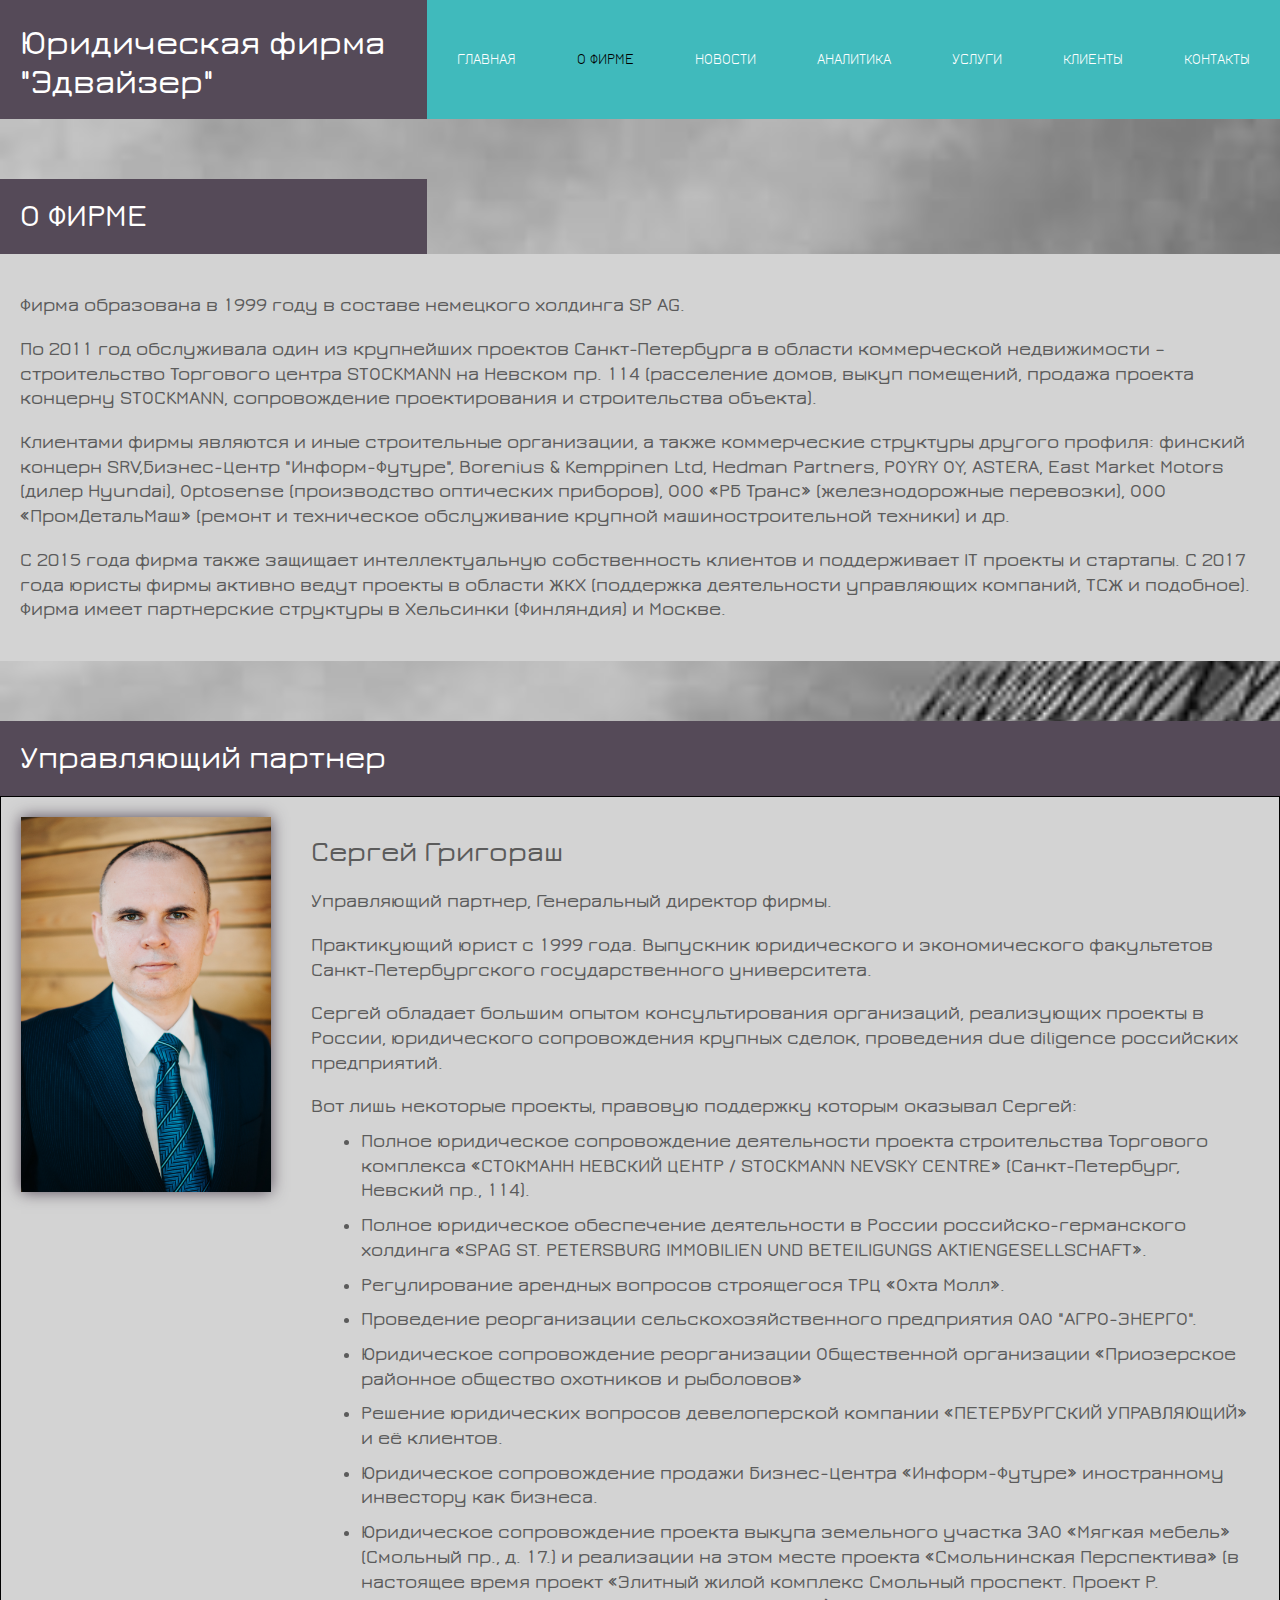
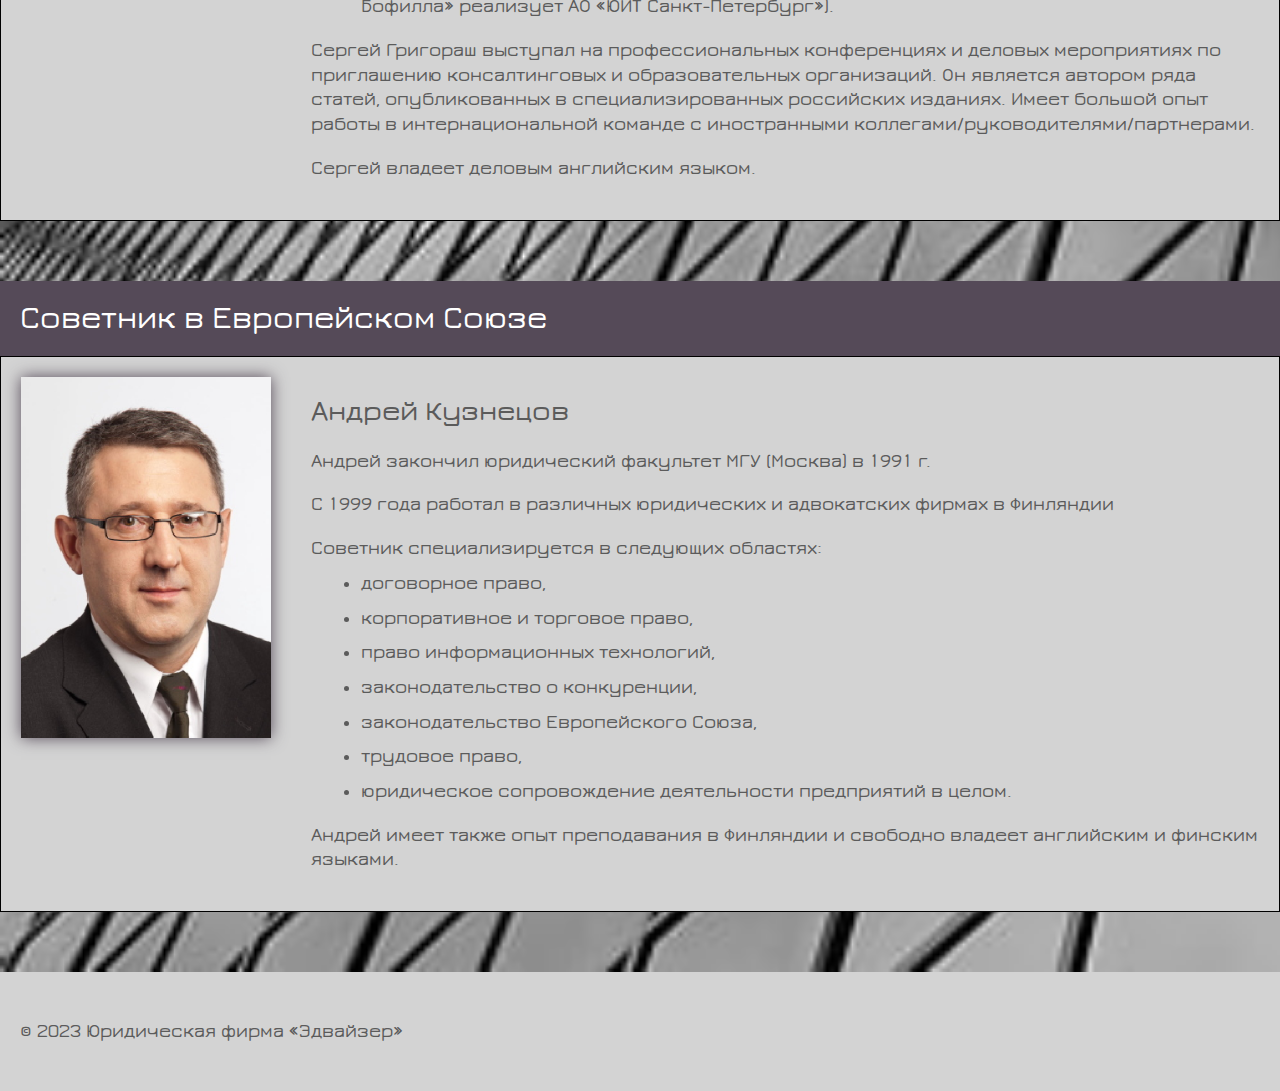
==== about.html @ c6530cea "Сверстал About.html" ====
<!DOCTYPE html>
<html lang="ru">

<head>
  <meta charset="UTF-8">
  <meta http-equiv="X-UA-Compatible" content="IE=edge">
  <meta name="viewport" content="width=device-width, initial-scale=1.0">
  <link rel="stylesheet" href="./styles/normalize.css">
  <link rel="stylesheet" href="./styles/styles.css">
  <title>About</title>
</head>

<body class="page">

  <header class="header">
    <h1 class="header__title">Юридическая фирма "Эдвайзер"</h1>
    <nav class="nav">
      <a href="./index.html" class="nav__title">главная</a>
      <a href="#" class="nav__title  nav__title_active">о фирме</a>
      <a href="#" class="nav__title">новости</a>
      <a href="#" class="nav__title">аналитика</a>
      <a href="#" class="nav__title">услуги</a>
      <a href="#" class="nav__title">клиенты</a>
      <a href="#" class="nav__title">контакты</a>
    </nav>
  </header>

  <!-- ОСНОВНОЕ -->
  <main class="content content__about-firm">
    <section class="block">
      <h2 class="block__title block__title_about-firm">О ФИРМЕ</h2>
      <article class="block__text">
        <p> Фирма образована в 1999 году в составе немецкого
          холдинга SP AG.
        </p>
        <p>
          По 2011 год обслуживала один из крупнейших проектов Санкт-Петербурга в области коммерческой недвижимости –
          строительство Торгового центра STOCKMANN на Невском пр. 114 (расселение домов, выкуп помещений, продажа
          проекта концерну STOCKMANN, сопровождение проектирования и строительства объекта).
        </p>
        <p>
          Клиентами фирмы являются и иные строительные
          организации, а также коммерческие структуры другого профиля: финский концерн SRV,Бизнес-Центр
          "Информ-Футуре", Borenius & Kemppinen Ltd, Hedman Partners, POYRY OY, ASTERA, East Market Motors (дилер
          Hyundai), Optosense (производство оптических приборов), ООО «РБ Транс» (железнодорожные перевозки), ООО
          «ПромДетальМаш» (ремонт и техническое обслуживание крупной машиностроительной техники) и др.
        </p>
        <p>
          С 2015 года фирма также защищает интеллектуальную
          собственность клиентов и поддерживает IT проекты и стартапы.
          С 2017 года юристы фирмы активно ведут проекты в области ЖКХ (поддержка деятельности управляющих компаний,
          ТСЖ и подобное).
          Фирма имеет партнерские структуры в Хельсинки (Финляндия) и Москве.
        </p>
      </article>
    </section>

    <!-- ГРИГОРАШ -->
    <section class="block">
      <h2 class="block__title">Управляющий партнер</h2>
      <div class="block__description">
        <div class="block__photo-place">
          <img class="block__photo" src="./images/Grigorash-portrait.jpg" alt="Портрет Григораш">
        </div>
        <article class="block__text">
          <h2>Сергей Григораш</h2>
          <p>Управляющий партнер, Генеральный директор фирмы.</p>
          <p>Практикующий юрист с 1999 года. Выпускник юридического и экономического факультетов Санкт-Петербургского
            государственного университета.</p>
          <p>Сергей обладает большим опытом консультирования организаций, реализующих проекты в России, юридического
            сопровождения крупных сделок, проведения due diligence российских предприятий.</p>
          <ul><span class="block__list_header">Вот лишь некоторые проекты, правовую поддержку которым оказывал
              Сергей:</span>
            <li class="block__list">Полное юридическое сопровождение деятельности проекта строительства Торгового
              комплекса «СТОКМАНН
              НЕВСКИЙ ЦЕНТР / STOCKMANN NEVSKY CENTRE» (Санкт-Петербург, Невский пр., 114).</li>
            <li class="block__list">Полное юридическое обеспечение деятельности в России российско-германского холдинга
              «SPAG ST. PETERSBURG
              IMMOBILIEN UND BETEILIGUNGS AKTIENGESELLSСHAFT».</li>
            <li class="block__list">Регулирование арендных вопросов строящегося ТРЦ «Охта Молл».</li>
            <li class="block__list">Проведение реорганизации сельскохозяйственного предприятия ОАО "АГРО-ЭНЕРГО".</li>
            <li class="block__list">Юридическое сопровождение реорганизации Общественной организации «Приозерское
              районное общество
              охотников и рыболовов»</li>
            <li class="block__list">Решение юридических вопросов девелоперской компании «ПЕТЕРБУРГСКИЙ УПРАВЛЯЮЩИЙ» и её
              клиентов.</li>
            <li class="block__list">Юридическое сопровождение продажи Бизнес-Центра «Информ-Футуре» иностранному
              инвестору как бизнеса.</li>
            <li class="block__list">Юридическое сопровождение проекта выкупа земельного участка ЗАО «Мягкая мебель»
              (Смольный пр., д. 17.) и
              реализации на этом месте проекта «Смольнинская Перспектива» (в настоящее время проект «Элитный жилой
              комплекс Смольный проспект. Проект Р. Бофилла» реализует АО «ЮИТ Санкт-Петербург»).</li>
          </ul>
          <p>Сергей Григораш выступал на профессиональных конференциях и деловых мероприятиях по приглашению
            консалтинговых и образовательных организаций. Он является автором ряда статей, опубликованных в
            специализированных российских изданиях. Имеет большой опыт работы в интернациональной команде с иностранными
            коллегами/руководителями/партнерами.</p>
          <p>Сергей владеет деловым английским языком.</p>
        </article>
      </div>
    </section>

    <!-- КУЗНЕЦОВ -->
    <section class="block">
      <h2 class="block__title">Советник в Европейском Союзе</h2>
      <div class="block__description">
        <div class="block__photo-place">
          <img class="block__photo" src="./images/Kuznetsov-portrait.png" alt="Портрет Кузнецов">
        </div>
        <article class="block__text">
          <h2>Андрей Кузнецов</h2>
          <p>Андрей закончил юридический факультет МГУ (Москва) в 1991 г.</p>
          <p>C 1999 года работал в различных юридических и адвокатских фирмах в Финляндии</p>
          <ul><span class="block__list_header">Советник специализируется в
              следующих областях:</span>
            <li class="block__list">договорное право,</li>
            <li class="block__list">корпоративное и торговое право,</li>
            <li class="block__list">право информационных технологий,</li>
            <li class="block__list">законодательство о конкуренции,</li>
            <li class="block__list">законодательство Европейского Союза,</li>
            <li class="block__list">трудовое право,</li>
            <li class="block__list">юридическое сопровождение деятельности предприятий в целом.</li>
          </ul>
          <p>Андрей имеет также опыт преподавания в Финляндии и свободно владеет английским и финским языками.</p>
        </article>
      </div>
    </section>

  </main>



  <!-- ПОДВАЛ -->
  <footer class="footer">
    <p class="card__text card_theme_grey">​​© 2023 Юридическая фирма «Эдвайзер»</p>
  </footer>

</body>

</html>
---- styles/styles.css ----
/* ШРИФТЫ */

@font-face {
  src: url(../fonts/JuraBold.woff);
  font-family: 'Jura Bold';
  font-style: bold;
}
@font-face {
  src: url(../fonts/JuraLight.woff);
  font-family: 'Jura Light';
  font-style: light;
}
@font-face {
  src: url(../fonts/JuraMedium.woff);
  font-family: 'Jura Medium';
  font-weight: medium;
}

@font-face {
  src: url(../fonts/JuraRegular.woff);
  font-family: 'Jura';
}

/* ОБЩИЕ */
.page {
  min-width: 1100px;
  max-width: 1600px;
  height: 100%;
  margin: 0 auto;
  display: flex;
  flex-direction: column;
  font-family: 'Jura Bold', Arial, Helvetica, sans-serif;
  font-size: 15px;
}

/* ЗАГОЛОВОК */
.header {
  min-height: 119px;
  background-color: rgb(85, 74, 88);
  display: flex;
}

.header__title {
  width: 33.33%;
  height: 71px;
  line-height: 1.1em;
  font-size: 35px;
  color: rgb(255, 255, 255);
  font-weight: 100;
  margin: auto;
  box-sizing: border-box;
  padding-left: 20px;
}

/* МЕНЮ */
.nav {
  width: 66.67%;
  height: 119px;
  background-color: rgb(64, 186, 188);
  display: flex;
  justify-content: space-between;
  box-sizing: border-box;

}

.nav__title {
  text-decoration: none;
  font-family: jura, sans-serif;
  line-height: 20px;
  color: rgb(255, 255, 255);
  text-transform: uppercase;
  margin: auto;
  transition: transform .2s linear;
}

.nav__title:hover {
  transform: scale(1.2);
}

.nav__title_active {
  color: black;
}

/* ОСНОВНОЕ */
.content {
  /* min-height: 300px; */
  background-image: url(../images/building.jpg);
  background-repeat: no-repeat;
  background-size: cover;
  margin: 0;
  display: flex;
  padding-bottom: 60px;
}

.content__about-firm {
  flex-direction: column;
}

.block {
  width: 100%;
  display: flex;
  flex-direction: column;
  margin-top: 60px;
}

.block__title {
  line-height: 1.1em;
  font-size: 32px;
  color: rgb(255, 255, 255);
  font-weight: 100;
  padding: 20px 20px;
  margin: 0;
  background-color: rgb(85, 74, 88);
}

.block__title_about-firm {
  width: 33.33%;
  box-sizing: border-box;
}

.block__text {
  background-color: lightgray;
  color: rgb(91, 91, 91);
  line-height: 1.3em;
  font-size: 19px;
  font-weight: 100;
  padding: 20px;
  margin: 0;
}

.block__description {
  display: flex;
  border: 1px solid #000;
  background-color: lightgray;
}

.block__photo-place {
  align-self: flex-start;
  margin: 20px;
}

.block__photo {
  width: 250px;
  box-shadow: 0 0 15px 0 rgb(85 74 88);
}

.block__list_header {
  margin: -40px;
}

.block__list {
  margin: 10px;
}

/*************/

/* .firm-description {
  box-sizing: content-box;
}

.subtitle {
  min-height: 119px;
  background-color: rgb(85, 74, 88);
  display: flex;
}

.subtitle__text {
  width: 30%;
  height: 71px;
  line-height: 1.1em;
  font-size: 35px;
  color: rgb(255, 255, 255);
  font-weight: 100;
  padding-left: 20px;
  margin: auto;
} */

.cards {
  list-style: none;
  margin: 0;
  padding: 60px 0 0;
  display: flex;
  flex-wrap: wrap;
  width: 100%;
}

.card {
  margin: 0;
  width: 33.33%;
  height: 350px;
  box-sizing: border-box;
  display: flex;
  flex-direction: column;
}

.card__title {
  height: 20%;
  line-height: 1.1em;
  font-size: 32px;
  color: rgb(255, 255, 255);
  font-weight: 100;
  padding: 20px 20px 0;
  margin: 0;
}

.card__text {
  height: 70%;
  line-height: 1.3em;
  font-size: 19px;
  color: rgb(255, 255, 255);
  font-weight: 100;
  padding: 20px;
  margin: 0;
}

.card__text_type_description {
  line-height: 1.3em;
  font-size: 19px;
  color: rgb(255, 255, 255);
  font-weight: 100;
  padding: 20px;
  margin: 0;
  box-sizing: content-box;
}

.card_theme_dark-grey {
  background-color: rgb(85, 74, 88);
}

.card_theme_grey {
  background-color: lightgray;
  color: rgb(91, 91, 91);
}

.card_theme_light-blue {
  background-color: rgb(64, 186, 188);
}

.card_theme_white {
  background-color: white;
  color: rgb(64, 186, 188);
  }

.card__text_theme_white {
  color: rgb(91, 91, 91);
}

.card_type_header {
  height: 76px;
}

.card__links {
  height: 10%;
  display: flex;
  flex-direction: row-reverse;
  padding: 10px 20px;
}

.card__link {
  text-decoration: none;
  line-height: 20px;
  color: rgb(64, 186, 188);
  text-transform: uppercase;
  transition: transform .2s linear;
}

.card__link:hover {
  transform: scale(1.2);
}

.footer {
  min-height: 119px;
  background-color: lightgray;
  display: flex;
  flex-direction: column;
  justify-content: center;
 }
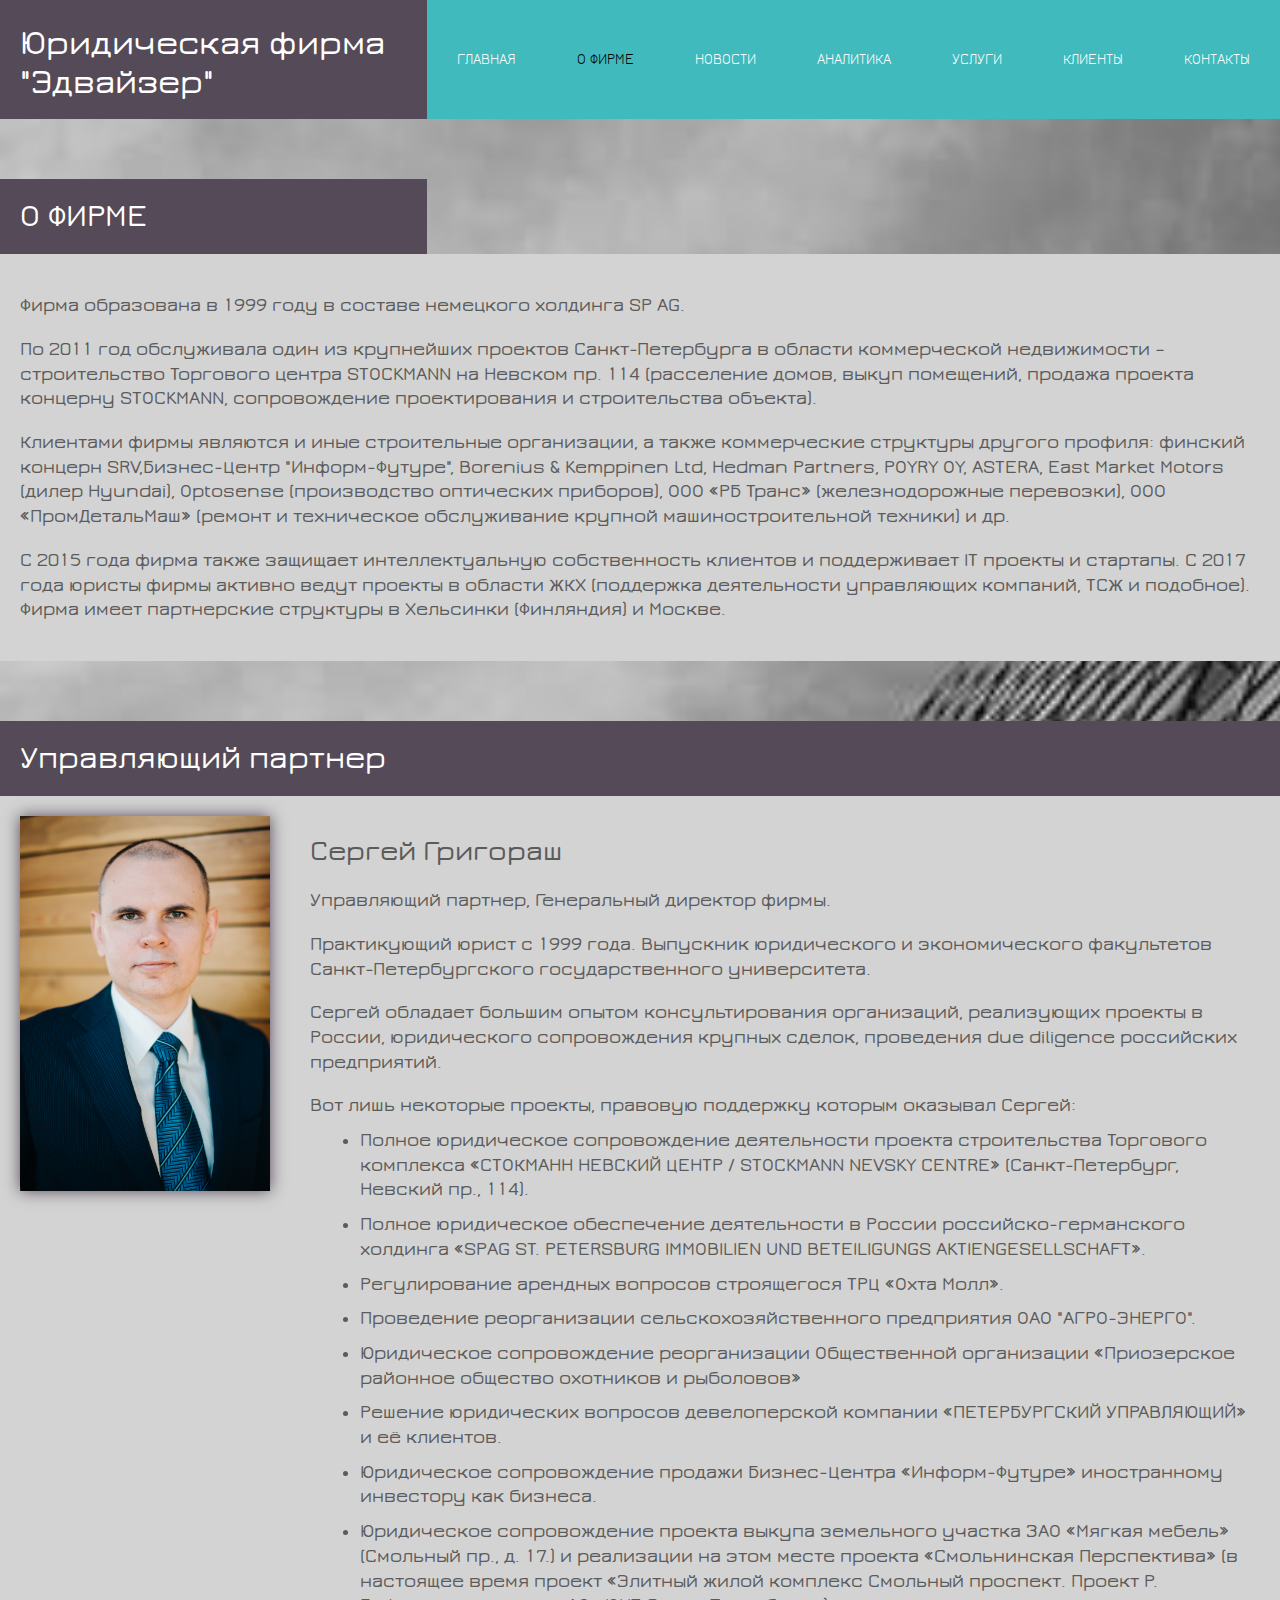
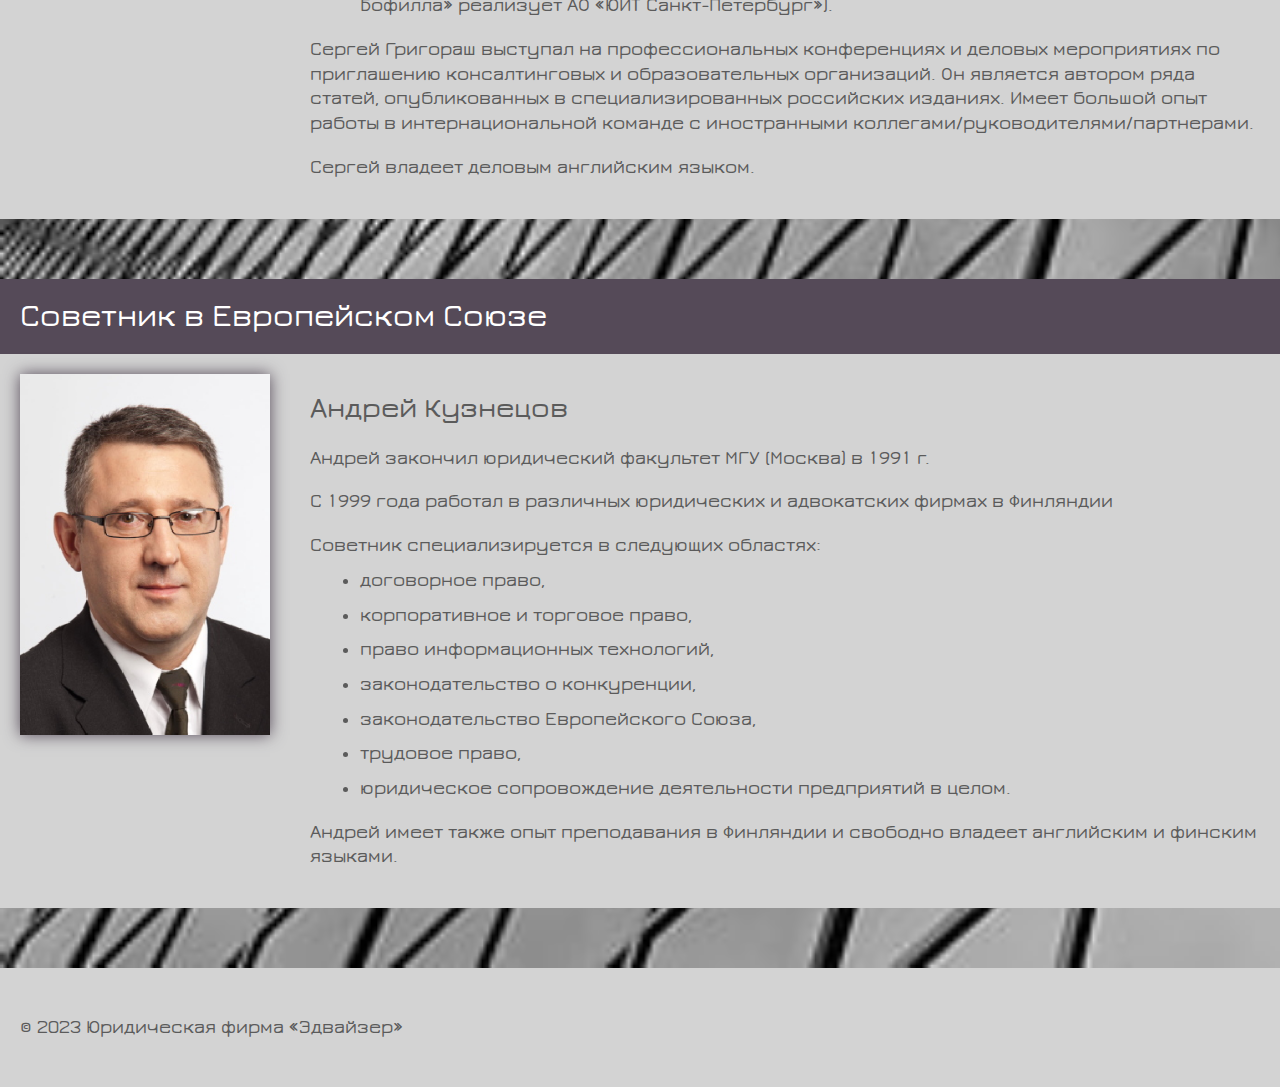
==== commit 54a48b38: "Arsen's check 3" ====
--- a/about.html
+++ b/about.html
@@ -128,7 +128,7 @@
 
   </main>
 
-
+<!-- ARSEN'S CHECK 3 -->
 
   <!-- ПОДВАЛ -->
   <footer class="footer">
--- a/styles/styles.css
+++ b/styles/styles.css
@@ -38,6 +38,8 @@
   min-height: 119px;
   background-color: rgb(85, 74, 88);
   display: flex;
+  position: sticky;
+  top: 0;
 }
 
 .header__title {
@@ -130,7 +132,6 @@
 
 .block__description {
   display: flex;
-  border: 1px solid #000;
   background-color: lightgray;
 }
 
@@ -274,4 +275,9 @@
   display: flex;
   flex-direction: column;
   justify-content: center;
+ }
+
+ .check {
+  margin: 0;
+  padding: 0;
  }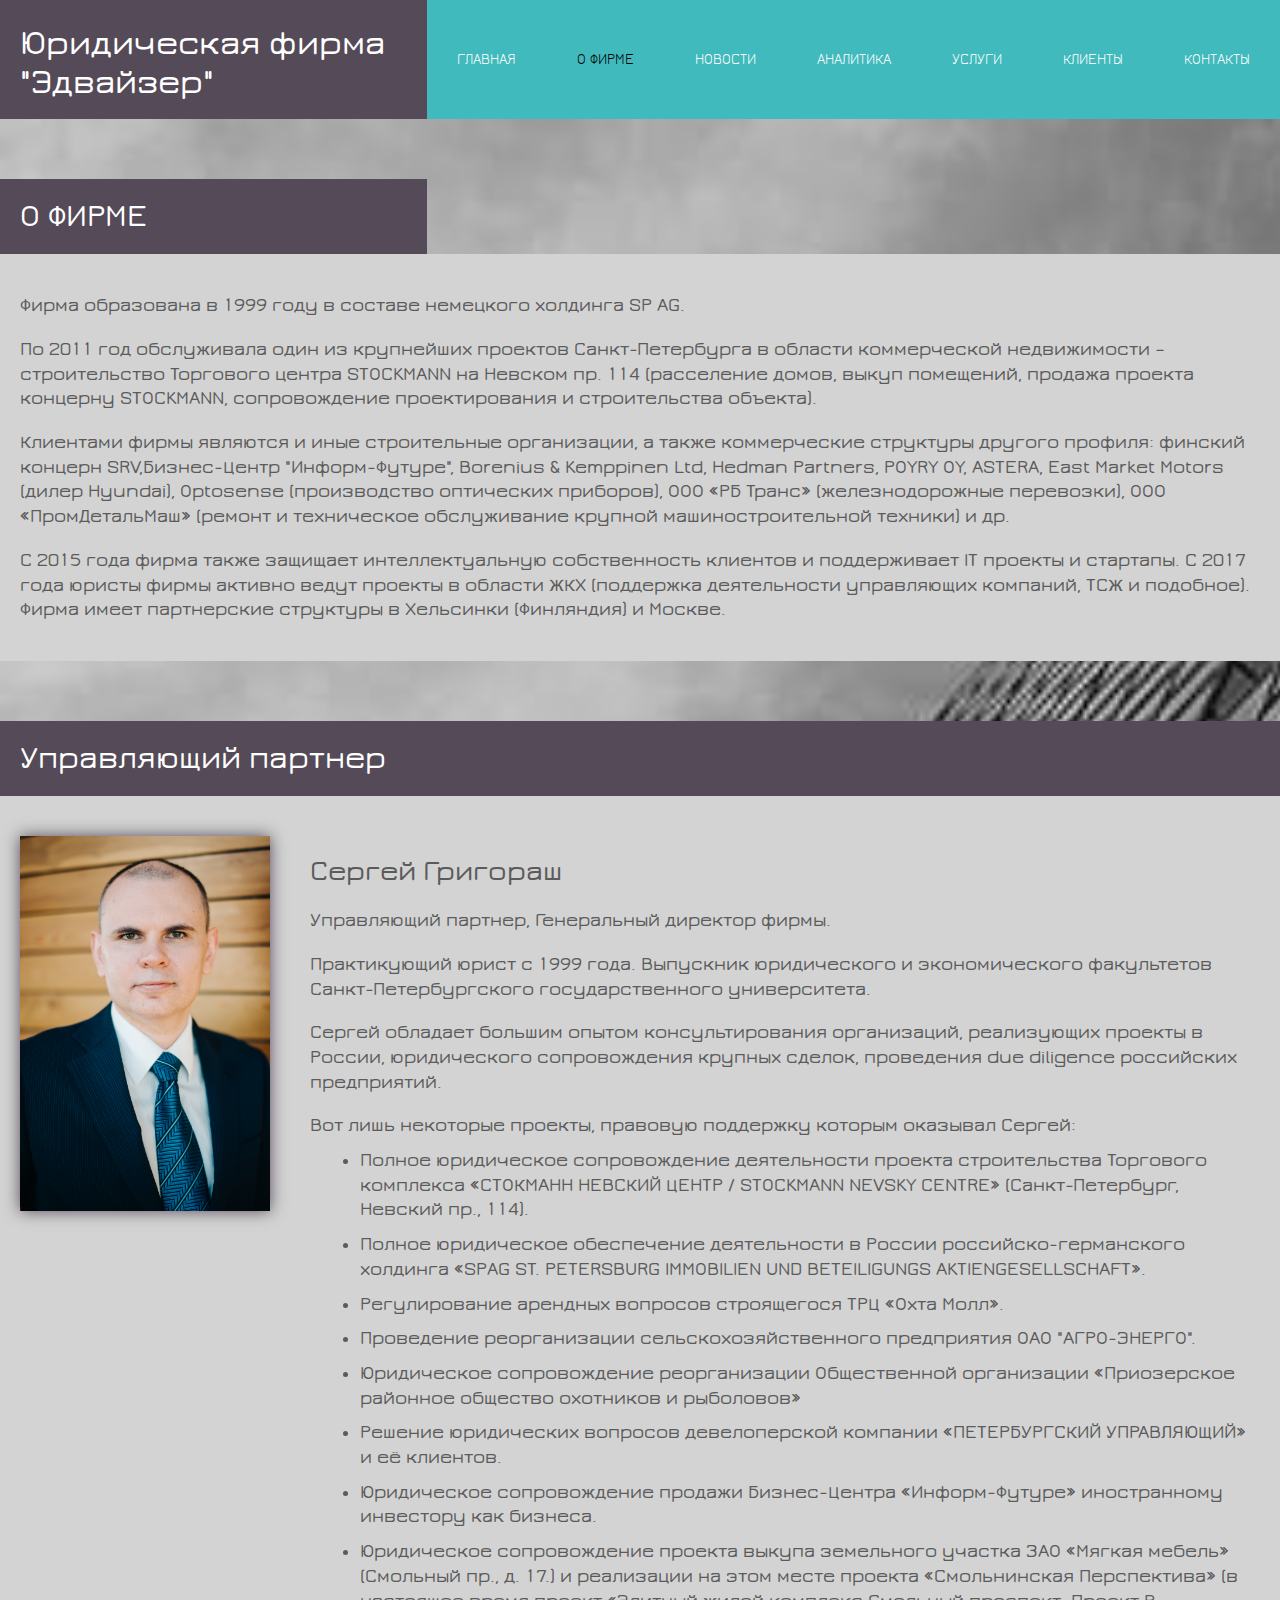
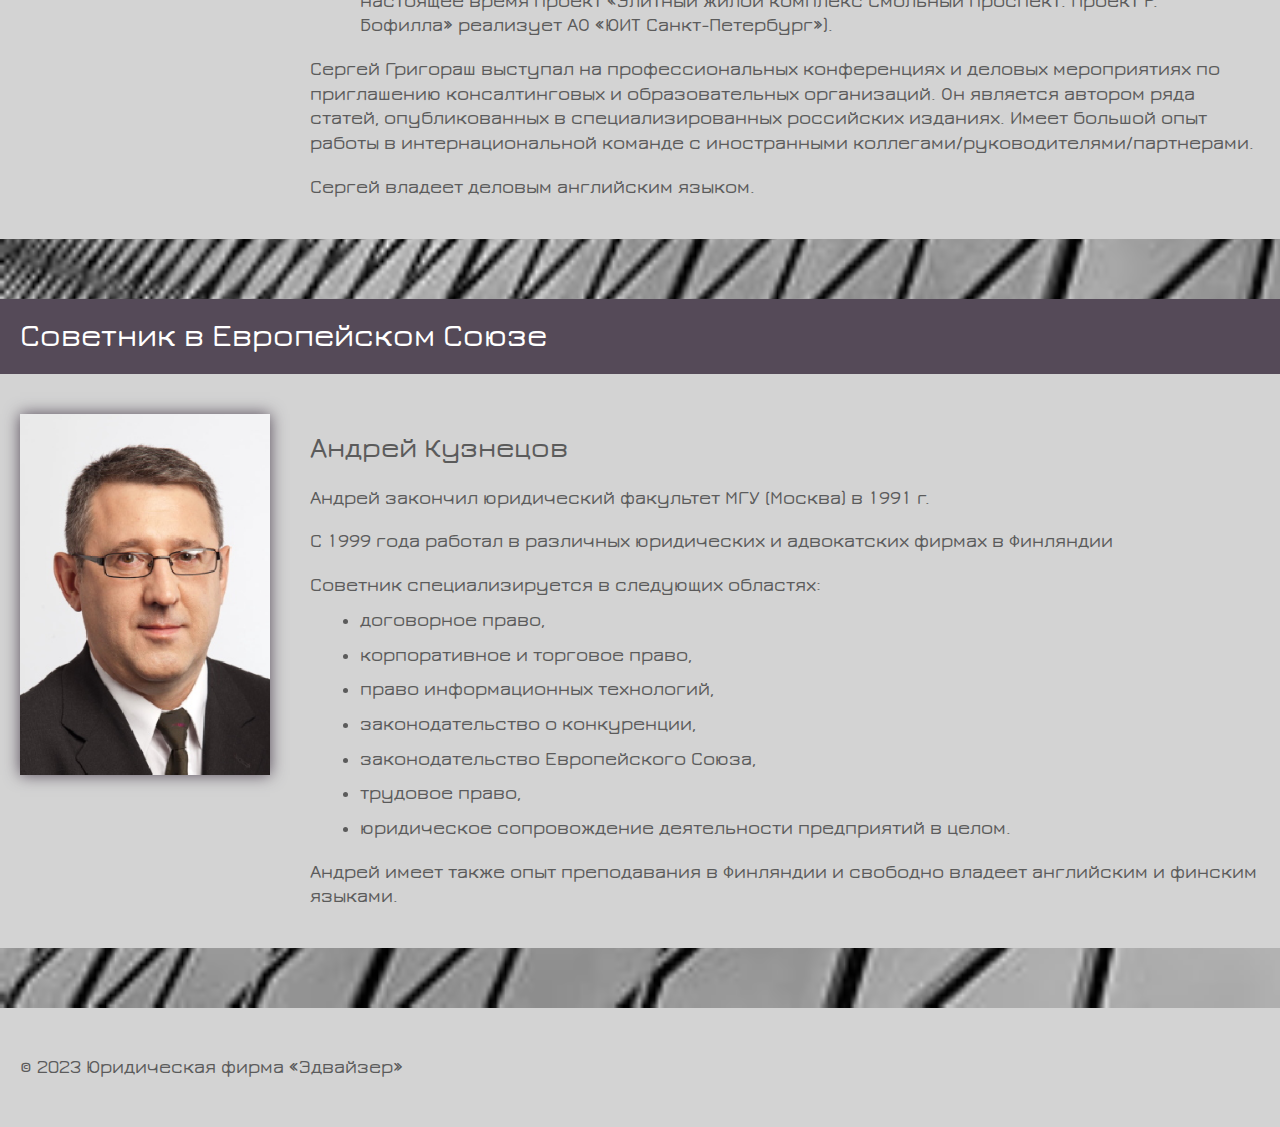
==== commit 5e85cf24: "Сверстал блок News" ====
--- a/about.html
+++ b/about.html
@@ -7,7 +7,7 @@
   <meta name="viewport" content="width=device-width, initial-scale=1.0">
   <link rel="stylesheet" href="./styles/normalize.css">
   <link rel="stylesheet" href="./styles/styles.css">
-  <title>About</title>
+  <title>О ФИРМЕ</title>
 </head>
 
 <body class="page">
@@ -16,12 +16,12 @@
     <h1 class="header__title">Юридическая фирма "Эдвайзер"</h1>
     <nav class="nav">
       <a href="./index.html" class="nav__title">главная</a>
-      <a href="#" class="nav__title  nav__title_active">о фирме</a>
-      <a href="#" class="nav__title">новости</a>
+      <a href="./about.html" class="nav__title  nav__title_active">о фирме</a>
+      <a href="./news.html" class="nav__title">новости</a>
       <a href="#" class="nav__title">аналитика</a>
-      <a href="#" class="nav__title">услуги</a>
-      <a href="#" class="nav__title">клиенты</a>
-      <a href="#" class="nav__title">контакты</a>
+      <a href="./service.html" class="nav__title">услуги</a>
+      <a href="./clients.html" class="nav__title">клиенты</a>
+      <a href="./contacts.html" class="nav__title">контакты</a>
     </nav>
   </header>
 
@@ -128,8 +128,6 @@
 
   </main>
 
-<!-- ARSEN'S CHECK 3 -->
-
   <!-- ПОДВАЛ -->
   <footer class="footer">
     <p class="card__text card_theme_grey">​​© 2023 Юридическая фирма «Эдвайзер»</p>
--- a/styles/styles.css
+++ b/styles/styles.css
@@ -22,6 +22,12 @@
 }
 
 /* ОБЩИЕ */
+/* a {
+  margin: 0;
+  padding: 0;
+  text-decoration: none;
+} */
+
 .page {
   min-width: 1100px;
   max-width: 1600px;
@@ -105,6 +111,25 @@
   margin-top: 60px;
 }
 
+.block__map {
+  flex-direction: row;
+}
+
+.map {
+  width: 66.67%;
+  height: 700px;
+}
+
+.adress {
+  width: 33.33%;
+  background-color: lightgray;
+  color: rgb(91, 91, 91);
+  line-height: 1.3em;
+  font-size: 19px;
+  font-weight: 100;
+  padding-left: 20px;
+}
+
 .block__title {
   line-height: 1.1em;
   font-size: 32px;
@@ -133,6 +158,7 @@
 .block__description {
   display: flex;
   background-color: lightgray;
+  padding-top: 20px;
 }
 
 .block__photo-place {
@@ -269,6 +295,38 @@
   transform: scale(1.2);
 }
 
+.clients {
+  flex-wrap: wrap;
+  background-color: lightgray;
+  list-style: none;
+  margin: 0;
+  padding: 0;
+  display: flex;
+  gap: 40px;
+  justify-content: space-evenly;
+}
+
+.client {
+  width: 300px;
+  height: 300px;
+}
+
+.client__logo {
+  height: 200px;
+  width: 300px;
+  object-fit: contain;
+}
+
+.client__name {
+  color: rgb(91, 91, 91);
+  line-height: 1.3em;
+  font-size: 25px;
+  font-weight: 100;
+  text-align: center;
+}
+
+
+
 .footer {
   min-height: 119px;
   background-color: lightgray;
@@ -276,8 +334,3 @@
   flex-direction: column;
   justify-content: center;
  }
-
- .check {
-  margin: 0;
-  padding: 0;
- }